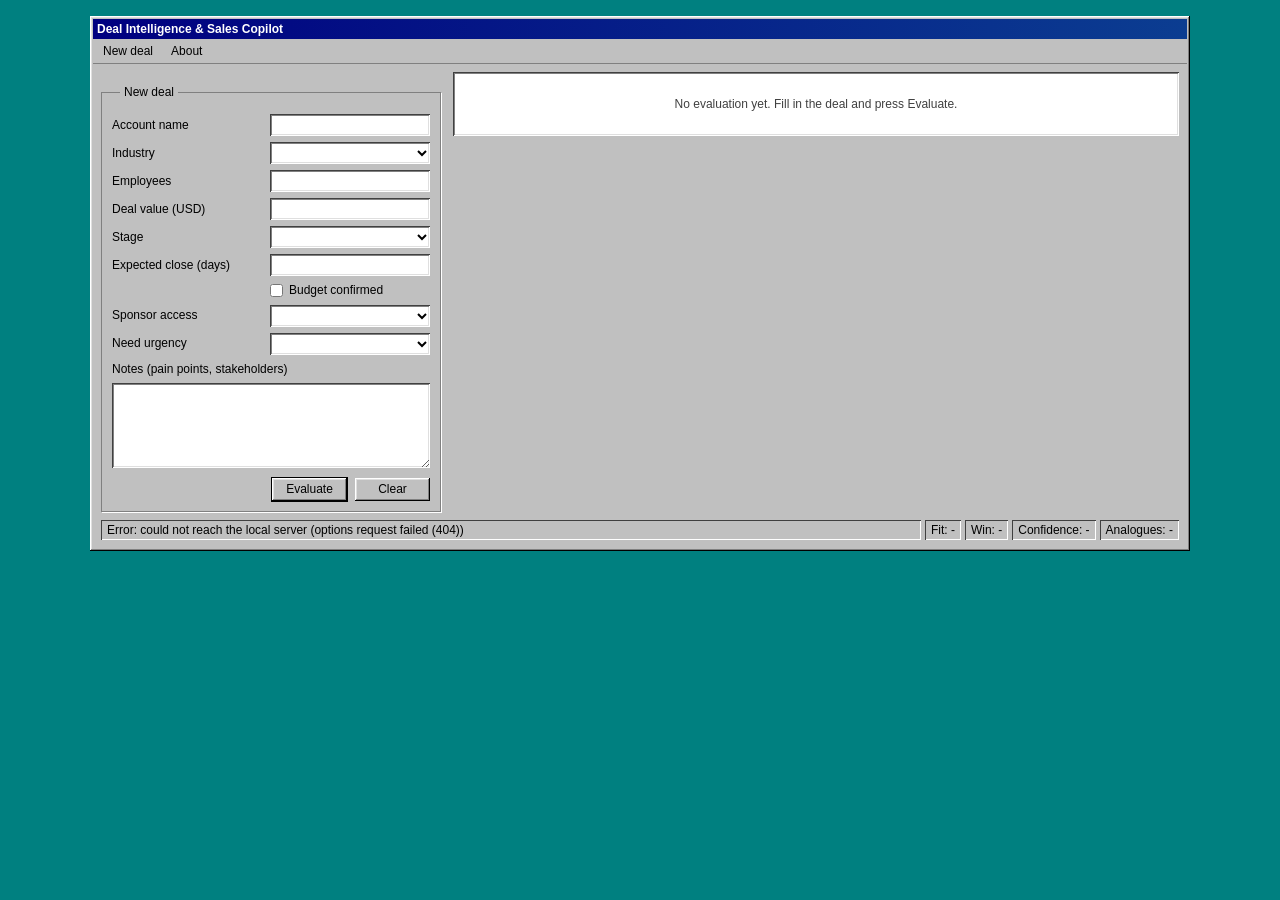
==== deal_copilot/web/index.html @ b4c695e6 "Add RAGS2Riches deal inference workflow and live UI" ====
<!DOCTYPE html>
<html lang="en">
<head>
  <meta charset="utf-8">
  <meta name="viewport" content="width=device-width, initial-scale=1">
  <title>Deal Intelligence &amp; Sales Copilot</title>
  <link rel="stylesheet" href="styles.css">
</head>
<body>
  <main class="desktop">
    <section class="window" aria-labelledby="window-title">
      <header class="title-bar">
        <span id="window-title" class="title-text">Deal Intelligence &amp; Sales Copilot</span>
      </header>

      <nav class="menu-bar" aria-label="Application">
        <button type="button" class="menu-item" id="menu-new">New deal</button>
        <button type="button" class="menu-item" id="menu-about">About</button>
      </nav>

      <div class="window-body">
        <div class="layout">
          <fieldset class="groupbox form-panel">
            <legend>New deal</legend>
            <form id="deal-form" novalidate>
              <div class="field-row">
                <label for="account_name">Account name</label>
                <input id="account_name" name="account_name" type="text" maxlength="120" required>
              </div>
              <div class="field-row">
                <label for="industry">Industry</label>
                <select id="industry" name="industry" required></select>
              </div>
              <div class="field-row">
                <label for="employees">Employees</label>
                <input id="employees" name="employees" type="number" min="1" step="1" required>
              </div>
              <div class="field-row">
                <label for="deal_value_usd">Deal value (USD)</label>
                <input id="deal_value_usd" name="deal_value_usd" type="number" min="1" step="1000" required>
              </div>
              <div class="field-row">
                <label for="stage">Stage</label>
                <select id="stage" name="stage" required></select>
              </div>
              <div class="field-row">
                <label for="expected_close_days">Expected close (days)</label>
                <input id="expected_close_days" name="expected_close_days" type="number" min="1" step="1" required>
              </div>
              <div class="field-row">
                <span aria-hidden="true"></span>
                <div class="checkbox">
                  <input id="budget_confirmed" name="budget_confirmed" type="checkbox">
                  <label for="budget_confirmed">Budget confirmed</label>
                </div>
              </div>
              <div class="field-row">
                <label for="sponsor">Sponsor access</label>
                <select id="sponsor" name="sponsor" required></select>
              </div>
              <div class="field-row">
                <label for="need">Need urgency</label>
                <select id="need" name="need" required></select>
              </div>
              <div class="field-row field-column">
                <label for="notes">Notes (pain points, stakeholders)</label>
                <textarea id="notes" name="notes" rows="5" maxlength="2000"></textarea>
              </div>
              <div class="button-row">
                <button type="submit" class="btn default" id="evaluate-btn">Evaluate</button>
                <button type="reset" class="btn" id="reset-btn">Clear</button>
              </div>
            </form>
          </fieldset>

          <section class="results" aria-label="Evaluation results">
            <div id="empty-state" class="sunken-panel empty-state">
              <p>No evaluation yet. Fill in the deal and press Evaluate.</p>
            </div>

            <div id="results" hidden>
              <div class="results-grid">
                <fieldset class="groupbox">
                  <legend>Qualification</legend>
                  <p class="recommendation"><span id="recommendation" class="badge"></span></p>
                  <div class="meter-row">
                    <label for="fit-bar">Fit score</label>
                    <progress id="fit-bar" max="100" value="0"></progress>
                    <span id="fit-value" class="mono"></span>
                  </div>
                  <table class="list-view">
                    <caption class="sr-only">Qualification factors</caption>
                    <thead>
                      <tr><th scope="col">Factor</th><th scope="col">Assessment</th><th scope="col">Points</th></tr>
                    </thead>
                    <tbody id="factor-rows"></tbody>
                  </table>
                </fieldset>

                <fieldset class="groupbox">
                  <legend>Estimates</legend>
                  <div class="meter-row">
                    <label for="win-bar">Win probability</label>
                    <progress id="win-bar" max="100" value="0"></progress>
                    <span id="win-value" class="mono"></span>
                  </div>
                  <div class="field-row">
                    <label for="expected-value">Expected value</label>
                    <input id="expected-value" class="readonly" type="text" readonly>
                  </div>
                  <div class="field-row">
                    <label for="timeframe">Timeframe</label>
                    <input id="timeframe" class="readonly" type="text" readonly>
                  </div>
                  <div class="field-row">
                    <label for="confidence">Confidence</label>
                    <input id="confidence" class="readonly" type="text" readonly>
                  </div>
                  <p class="hint">Expected value = deal value x win probability.</p>
                </fieldset>

                <fieldset class="groupbox">
                  <legend>Effort allocation</legend>
                  <div class="field-row">
                    <label for="tier">Tier</label>
                    <input id="tier" class="readonly" type="text" readonly>
                  </div>
                  <div class="field-row">
                    <label for="max-hours">Max hours</label>
                    <input id="max-hours" class="readonly" type="text" readonly>
                  </div>
                  <p class="hint">Checkboxes are a local to-do list. They are not saved.</p>
                  <ul id="resources" class="checklist"></ul>
                </fieldset>

                <fieldset class="groupbox">
                  <legend>Closing playbook</legend>
                  <div class="tabs" role="tablist" aria-label="Playbook sections">
                    <button type="button" class="tab" role="tab" id="tab-strategy" aria-controls="panel-strategy" aria-selected="true" tabindex="0">Strategy</button>
                    <button type="button" class="tab" role="tab" id="tab-risks" aria-controls="panel-risks" aria-selected="false" tabindex="-1">Risks</button>
                    <button type="button" class="tab" role="tab" id="tab-analogues" aria-controls="panel-analogues" aria-selected="false" tabindex="-1">Analogues</button>
                  </div>
                  <div class="tab-panel" role="tabpanel" id="panel-strategy" aria-labelledby="tab-strategy">
                    <p id="strategy"></p>
                  </div>
                  <div class="tab-panel" role="tabpanel" id="panel-risks" aria-labelledby="tab-risks" hidden>
                    <ul id="risks" class="plain-list"></ul>
                  </div>
                  <div class="tab-panel" role="tabpanel" id="panel-analogues" aria-labelledby="tab-analogues" hidden>
                    <div class="sunken-panel table-wrap">
                      <table class="list-view">
                        <caption class="sr-only">Closest historical deals</caption>
                        <thead>
                          <tr><th scope="col">Deal</th><th scope="col">Account</th><th scope="col">Outcome</th><th scope="col">Match</th></tr>
                        </thead>
                        <tbody id="analogue-rows"></tbody>
                      </table>
                    </div>
                  </div>
                </fieldset>
              </div>
            </div>
          </section>
        </div>

        <div class="status-bar">
          <p class="status-field status-message" id="status-message" role="status">Ready</p>
          <p class="status-field" id="status-fit">Fit: -</p>
          <p class="status-field" id="status-win">Win: -</p>
          <p class="status-field" id="status-confidence">Confidence: -</p>
          <p class="status-field" id="status-analogues">Analogues: -</p>
        </div>
      </div>
    </section>
  </main>

  <dialog id="about-dialog" aria-labelledby="about-title">
    <header class="title-bar">
      <span id="about-title" class="title-text">About</span>
    </header>
    <div class="window-body">
      <p><strong>Deal Intelligence &amp; Sales Copilot</strong></p>
      <p>Local prototype. Scores come from a rule engine run over sample historical deals, not live CRM data.</p>
      <form method="dialog" class="button-row">
        <button type="submit" class="btn default">OK</button>
      </form>
    </div>
  </dialog>

  <script src="app.js"></script>
</body>
</html>
---- deal_copilot/web/styles.css ----
/* Classic Desk theme. Tokens follow design/nostalgic-ui-research.md (section 4). */

:root {
  --desktop: #008080;
  --face: #c0c0c0;
  --field: #ffffff;
  --text: #000000;
  --text-muted: #404040;
  --edge-dark: #000000;
  --edge-mid: #808080;
  --edge-light: #ffffff;
  --edge-soft: #dfdfdf;
  --edge-field: #404040;
  --select: #000080;
  --title-start: #000080;
  --title-end: #0b3d91;
  --ok-fill: #005000;
  --warn-fill: #7a4b00;
  --bad-fill: #5a0000;
  --font-ui: "Microsoft Sans Serif", Tahoma, Verdana, Arial, sans-serif;
  --font-mono: "Courier New", Courier, monospace;
}

* {
  box-sizing: border-box;
}

html,
body {
  margin: 0;
  min-height: 100%;
}

body {
  background: var(--desktop);
  color: var(--text);
  font: 12px/1.35 var(--font-ui);
}

.desktop {
  padding: 16px;
  min-height: 100vh;
  display: flex;
  justify-content: center;
  align-items: flex-start;
}

/* Raised window frame with the classic double bevel. */
.window {
  width: min(1100px, 100%);
  background: var(--face);
  padding: 3px;
  box-shadow:
    inset -1px -1px var(--edge-dark),
    inset 1px 1px var(--edge-light),
    inset -2px -2px var(--edge-mid),
    inset 2px 2px var(--edge-soft);
}

.title-bar {
  display: flex;
  align-items: center;
  min-height: 20px;
  padding: 0 4px;
  color: #ffffff;
  font-weight: 700;
  background: linear-gradient(90deg, var(--title-start), var(--title-end));
}

.title-text {
  white-space: nowrap;
  overflow: hidden;
  text-overflow: ellipsis;
}

.menu-bar {
  display: flex;
  gap: 2px;
  padding: 2px;
  border-bottom: 1px solid var(--edge-mid);
}

.menu-item {
  padding: 2px 8px;
  border: 0;
  background: transparent;
  color: var(--text);
  font: inherit;
  cursor: pointer;
}

.menu-item:hover {
  background: var(--select);
  color: #ffffff;
}

.window-body {
  padding: 8px;
}

.layout {
  display: grid;
  grid-template-columns: minmax(280px, 340px) minmax(0, 1fr);
  gap: 12px;
  align-items: start;
}

/* Groupbox: sunken outer edge, raised inner edge. */
.groupbox {
  position: relative;
  min-width: 0;
  margin: 12px 0 0;
  padding: 14px 10px 10px;
  border: 1px solid var(--edge-mid);
  box-shadow: 1px 1px 0 var(--edge-light);
}

.groupbox > legend {
  padding: 0 4px;
  margin-left: 8px;
}

.sunken-panel,
.list-view,
.readonly,
.input,
select,
textarea,
input[type="text"],
input[type="number"] {
  background: var(--field);
  box-shadow:
    inset 1px 1px var(--edge-field),
    inset -1px -1px var(--edge-light),
    inset 2px 2px var(--edge-mid),
    inset -2px -2px var(--edge-soft);
}

input[type="text"],
input[type="number"],
select,
textarea {
  width: 100%;
  min-height: 22px;
  padding: 2px 4px;
  border: 0;
  border-radius: 0;
  font: inherit;
  color: var(--text);
}

textarea {
  resize: vertical;
}

input.readonly {
  background: var(--face);
  box-shadow:
    inset 1px 1px var(--edge-field),
    inset -1px -1px var(--edge-light);
}

input:focus-visible,
select:focus-visible,
textarea:focus-visible {
  outline: 2px solid var(--text);
  outline-offset: 1px;
}

.field-row {
  display: grid;
  grid-template-columns: minmax(120px, 150px) minmax(0, 1fr);
  align-items: center;
  gap: 4px 8px;
  margin-bottom: 6px;
}

.field-row.field-column {
  grid-template-columns: 1fr;
}

.field-row.field-column textarea {
  margin-top: 2px;
}

.checkbox {
  display: flex;
  align-items: center;
  gap: 6px;
}

.checkbox input {
  width: 13px;
  height: 13px;
  margin: 0;
}

.hint {
  margin: 6px 0 0;
  color: var(--text-muted);
}

.button-row {
  display: flex;
  justify-content: flex-end;
  gap: 8px;
  margin-top: 10px;
}

/* Buttons: 75px minimum width, 23px height, raised, pressed state is sunken. */
.btn {
  min-width: 75px;
  min-height: 23px;
  padding: 0 12px;
  border: 0;
  border-radius: 0;
  background: var(--face);
  color: var(--text);
  font: inherit;
  cursor: pointer;
  box-shadow:
    inset -1px -1px var(--edge-dark),
    inset 1px 1px var(--edge-light),
    inset -2px -2px var(--edge-mid),
    inset 2px 2px var(--edge-soft);
}

.btn.default {
  outline: 1px solid var(--edge-dark);
}

.btn:active:not(:disabled) {
  box-shadow:
    inset 1px 1px var(--edge-dark),
    inset -1px -1px var(--edge-light),
    inset 2px 2px var(--edge-mid),
    inset -2px -2px var(--edge-soft);
}

.btn:disabled {
  color: var(--text-muted);
  cursor: default;
}

.btn:focus-visible {
  outline: 1px dotted var(--text);
  outline-offset: -4px;
}

.menu-item:focus-visible,
.tab:focus-visible {
  outline: 2px solid var(--text);
  outline-offset: 1px;
}

.empty-state {
  padding: 24px;
  text-align: center;
  color: var(--text-muted);
}

.empty-state p {
  margin: 0;
}

.results-grid {
  display: grid;
  grid-template-columns: repeat(2, minmax(0, 1fr));
  gap: 12px;
}

.results-grid > .groupbox:last-child {
  grid-column: 1 / -1;
}

.recommendation {
  margin: 0 0 8px;
}

.badge {
  display: inline-block;
  padding: 2px 8px;
  color: #ffffff;
  font-weight: 700;
}

.badge-ok {
  background: var(--ok-fill);
}

.badge-warn {
  background: var(--warn-fill);
}

.badge-bad {
  background: var(--bad-fill);
}

.meter-row {
  display: grid;
  grid-template-columns: minmax(110px, 130px) minmax(0, 1fr) 90px;
  align-items: center;
  gap: 8px;
  margin-bottom: 8px;
}

/* Segmented progress bar, with the number always shown beside it. */
progress {
  width: 100%;
  height: 16px;
  appearance: none;
  -webkit-appearance: none;
  border: 0;
  background: var(--field);
  box-shadow:
    inset 1px 1px var(--edge-field),
    inset -1px -1px var(--edge-light),
    inset 2px 2px var(--edge-mid),
    inset -2px -2px var(--edge-soft);
}

progress::-webkit-progress-bar {
  background: var(--field);
}

progress::-webkit-progress-value {
  background: repeating-linear-gradient(90deg, var(--select) 0 8px, transparent 8px 10px);
}

progress::-moz-progress-bar {
  background: repeating-linear-gradient(90deg, var(--select) 0 8px, transparent 8px 10px);
}

.mono {
  font-family: var(--font-mono);
}

.list-view {
  width: 100%;
  border-collapse: collapse;
}

.list-view th {
  padding: 2px 6px;
  text-align: left;
  background: var(--face);
  box-shadow:
    inset -1px -1px var(--edge-dark),
    inset 1px 1px var(--edge-light);
}

.list-view td {
  padding: 3px 6px;
  border-top: 1px solid var(--edge-soft);
  vertical-align: top;
}

.list-view tbody tr:nth-child(odd) {
  background: #f4f4f4;
}


.table-wrap {
  max-height: 260px;
  overflow: auto;
}

.checklist,
.plain-list {
  margin: 8px 0 0;
  padding-left: 18px;
}

.checklist li {
  list-style: none;
  margin-left: -18px;
  margin-bottom: 4px;
}

.checklist label {
  display: inline-flex;
  gap: 6px;
  align-items: flex-start;
}

.plain-list li {
  margin-bottom: 6px;
}

.tabs {
  display: flex;
  gap: 2px;
  position: relative;
  z-index: 1;
  margin-top: -2px;
}

.tab {
  padding: 3px 12px 2px;
  border: 0;
  border-radius: 0;
  background: var(--face);
  color: var(--text);
  font: inherit;
  cursor: pointer;
  box-shadow:
    inset 1px 1px var(--edge-light),
    inset -1px 0 var(--edge-dark);
}

.tab[aria-selected="true"] {
  font-weight: 700;
  margin-top: -2px;
  padding-bottom: 3px;
}

.tab-panel {
  padding: 10px;
  background: var(--face);
  box-shadow:
    inset 1px 1px var(--edge-light),
    inset -1px -1px var(--edge-dark);
}

.tab-panel p {
  margin: 0;
}

.status-bar {
  display: flex;
  gap: 4px;
  margin-top: 8px;
}

/* Status fields: sunken outer edge only. */
.status-field {
  margin: 0;
  padding: 2px 6px;
  white-space: nowrap;
  box-shadow:
    inset 1px 1px var(--edge-field),
    inset -1px -1px var(--edge-light);
}

.status-message {
  flex: 1;
  white-space: normal;
  overflow: hidden;
  text-overflow: ellipsis;
}

.sr-only {
  position: absolute;
  width: 1px;
  height: 1px;
  overflow: hidden;
  clip: rect(0 0 0 0);
  white-space: nowrap;
}

dialog {
  width: min(360px, 90vw);
  padding: 0;
  border: 0;
  background: var(--face);
  color: var(--text);
  box-shadow:
    inset -1px -1px var(--edge-dark),
    inset 1px 1px var(--edge-light),
    inset -2px -2px var(--edge-mid),
    inset 2px 2px var(--edge-soft);
}

dialog::backdrop {
  background: rgba(0, 0, 0, 0.25);
}

dialog > .title-bar {
  margin: 3px 3px 0;
}

dialog .window-body {
  padding: 12px;
}

@media (max-width: 860px) {
  .layout,
  .results-grid {
    grid-template-columns: 1fr;
  }

  .results-grid > .groupbox:last-child {
    grid-column: auto;
  }
}
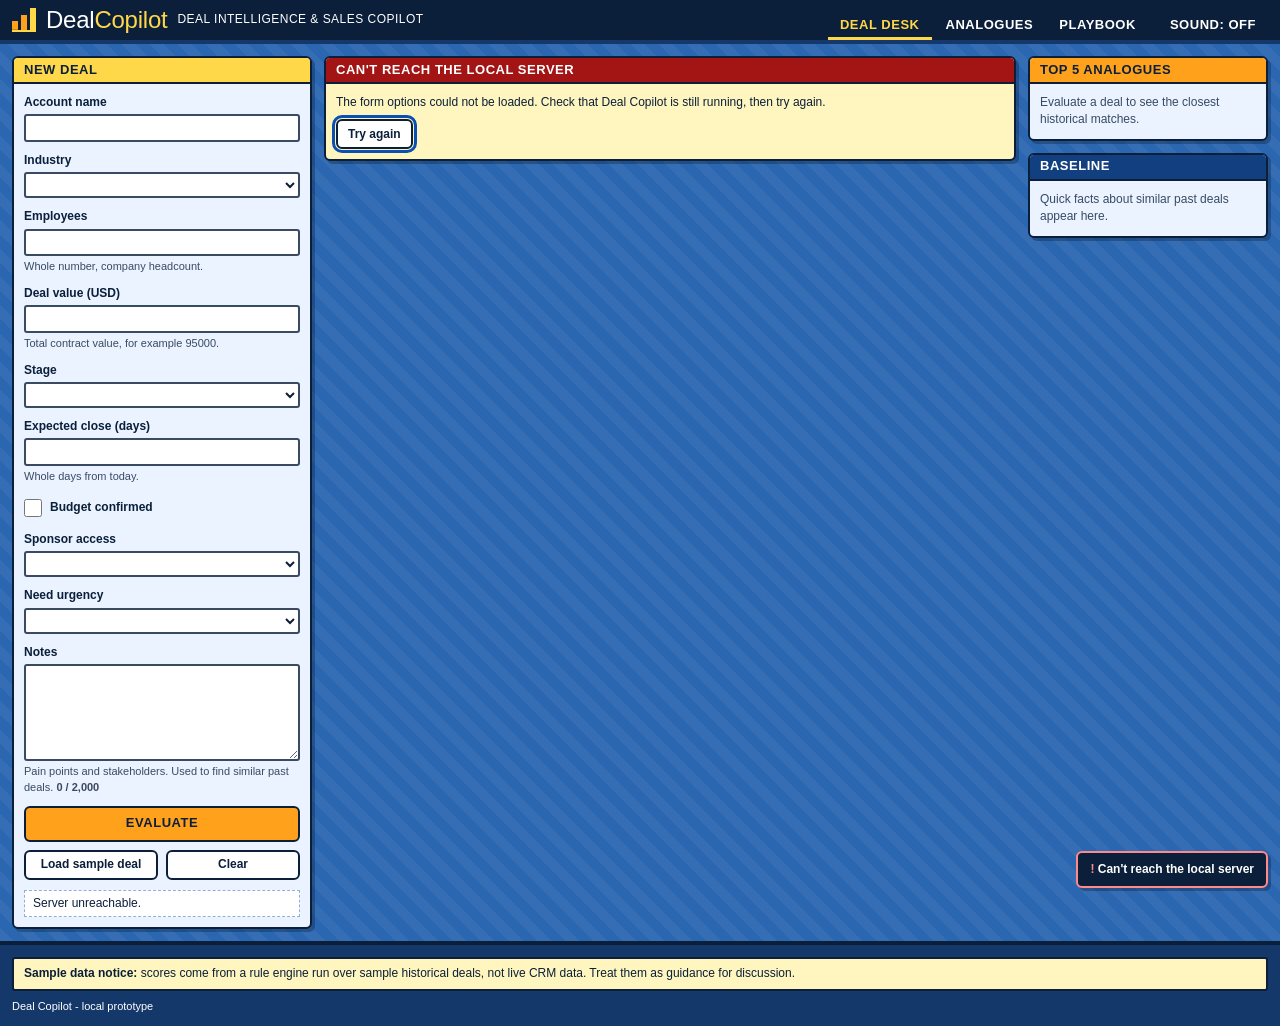
==== commit 321b678b: "Add portfolio view, backtest, upload feedback and more tests Also update LLM provider handling, inge" ====
--- a/deal_copilot/web/index.html
+++ b/deal_copilot/web/index.html
@@ -3,189 +3,308 @@
 <head>
   <meta charset="utf-8">
   <meta name="viewport" content="width=device-width, initial-scale=1">
-  <title>Deal Intelligence &amp; Sales Copilot</title>
+  <title>Deal Copilot - Deal Intelligence &amp; Sales Copilot</title>
+  <link rel="icon" href="data:image/svg+xml,%3Csvg xmlns='http://www.w3.org/2000/svg' viewBox='0 0 32 32'%3E%3Crect width='32' height='32' rx='5' fill='%230b1f3a'/%3E%3Crect x='5' y='17' width='6' height='10' fill='%23ffa11a'/%3E%3Crect x='13' y='11' width='6' height='16' fill='%23ffa11a'/%3E%3Crect x='21' y='5' width='6' height='22' fill='%23ffd84a'/%3E%3C/svg%3E">
   <link rel="stylesheet" href="styles.css">
 </head>
 <body>
-  <main class="desktop">
-    <section class="window" aria-labelledby="window-title">
-      <header class="title-bar">
-        <span id="window-title" class="title-text">Deal Intelligence &amp; Sales Copilot</span>
-      </header>
-
-      <nav class="menu-bar" aria-label="Application">
-        <button type="button" class="menu-item" id="menu-new">New deal</button>
-        <button type="button" class="menu-item" id="menu-about">About</button>
+  <a class="skip-link" href="#main">Skip to main content</a>
+
+  <header class="nav-strip">
+    <div class="nav-inner">
+      <h1 class="wordmark">
+        <span class="wordmark-mark" aria-hidden="true"></span>
+        <span class="wordmark-text">Deal<span class="wordmark-accent">Copilot</span></span>
+        <span class="wordmark-tag">Deal Intelligence &amp; Sales Copilot</span>
+      </h1>
+      <nav class="nav-links" aria-label="Sections">
+        <a class="nav-link" href="#main" aria-current="page">Deal Desk</a>
+        <a class="nav-link" href="#top5-box" data-nav="analogues">Analogues</a>
+        <a class="nav-link" href="#playbook-box" data-nav="playbook">Playbook</a>
+        <button type="button" class="nav-link nav-toggle" id="sound-toggle">Sound: off</button>
       </nav>
-
-      <div class="window-body">
-        <div class="layout">
-          <fieldset class="groupbox form-panel">
-            <legend>New deal</legend>
-            <form id="deal-form" novalidate>
-              <div class="field-row">
-                <label for="account_name">Account name</label>
-                <input id="account_name" name="account_name" type="text" maxlength="120" required>
-              </div>
-              <div class="field-row">
-                <label for="industry">Industry</label>
-                <select id="industry" name="industry" required></select>
-              </div>
-              <div class="field-row">
-                <label for="employees">Employees</label>
-                <input id="employees" name="employees" type="number" min="1" step="1" required>
-              </div>
-              <div class="field-row">
-                <label for="deal_value_usd">Deal value (USD)</label>
-                <input id="deal_value_usd" name="deal_value_usd" type="number" min="1" step="1000" required>
-              </div>
-              <div class="field-row">
-                <label for="stage">Stage</label>
-                <select id="stage" name="stage" required></select>
-              </div>
-              <div class="field-row">
-                <label for="expected_close_days">Expected close (days)</label>
-                <input id="expected_close_days" name="expected_close_days" type="number" min="1" step="1" required>
-              </div>
-              <div class="field-row">
-                <span aria-hidden="true"></span>
-                <div class="checkbox">
-                  <input id="budget_confirmed" name="budget_confirmed" type="checkbox">
-                  <label for="budget_confirmed">Budget confirmed</label>
+    </div>
+  </header>
+
+  <main id="main" class="portal" tabindex="-1">
+
+    <!-- LEFT RAIL: form -->
+    <section class="rail-left box box-form" aria-labelledby="form-title">
+      <div class="box-head head-yellow"><h2 id="form-title">New deal</h2></div>
+      <form id="deal-form" class="box-body form-body" novalidate autocomplete="off">
+        <div class="field">
+          <label for="account_name">Account name</label>
+          <input id="account_name" name="account_name" type="text" maxlength="120" required
+                 aria-required="true" aria-describedby="account_name-error">
+          <p class="field-error" id="account_name-error"></p>
+        </div>
+
+        <div class="field">
+          <label for="industry">Industry</label>
+          <select id="industry" name="industry" required></select>
+        </div>
+
+        <div class="field">
+          <label for="employees">Employees</label>
+          <input id="employees" name="employees" type="number" inputmode="numeric" min="1" step="1" required
+                 aria-required="true" aria-describedby="employees-hint employees-error">
+          <p class="hint" id="employees-hint">Whole number, company headcount.</p>
+          <p class="field-error" id="employees-error"></p>
+        </div>
+
+        <div class="field">
+          <label for="deal_value_usd">Deal value (USD)</label>
+          <input id="deal_value_usd" name="deal_value_usd" type="number" inputmode="numeric" min="0" step="1000" required
+                 aria-required="true" aria-describedby="deal_value_usd-hint deal_value_usd-error">
+          <p class="hint" id="deal_value_usd-hint">Total contract value, for example 95000.</p>
+          <p class="field-error" id="deal_value_usd-error"></p>
+        </div>
+
+        <div class="field">
+          <label for="stage">Stage</label>
+          <select id="stage" name="stage" required></select>
+        </div>
+
+        <div class="field">
+          <label for="expected_close_days">Expected close (days)</label>
+          <input id="expected_close_days" name="expected_close_days" type="number" inputmode="numeric" min="1" step="1" required
+                 aria-required="true" aria-describedby="expected_close_days-hint expected_close_days-error">
+          <p class="hint" id="expected_close_days-hint">Whole days from today.</p>
+          <p class="field-error" id="expected_close_days-error"></p>
+        </div>
+
+        <div class="field field-check">
+          <input id="budget_confirmed" name="budget_confirmed" type="checkbox">
+          <label for="budget_confirmed">Budget confirmed</label>
+        </div>
+
+        <div class="field">
+          <label for="sponsor">Sponsor access</label>
+          <select id="sponsor" name="sponsor" required></select>
+        </div>
+
+        <div class="field">
+          <label for="need">Need urgency</label>
+          <select id="need" name="need" required></select>
+        </div>
+
+        <div class="field">
+          <label for="notes">Notes</label>
+          <textarea id="notes" name="notes" rows="5" maxlength="2000" aria-describedby="notes-hint"></textarea>
+          <p class="hint" id="notes-hint">Pain points and stakeholders. Used to find similar past deals. <span class="counter" id="notes-count" aria-hidden="true">0 / 2,000</span></p>
+        </div>
+
+        <div class="form-actions">
+          <button type="submit" class="btn btn-primary" id="evaluate-btn">
+            <span class="btn-spinner" aria-hidden="true"></span>
+            <span id="evaluate-label">Evaluate</span>
+          </button>
+          <div class="form-actions-row">
+            <button type="button" class="btn" id="sample-btn">Load sample deal</button>
+            <button type="button" class="btn" id="clear-btn">Clear</button>
+          </div>
+        </div>
+
+        <p class="status" id="status" role="status">Ready.</p>
+      </form>
+    </section>
+
+    <!-- CENTRE: hero + 2x2 grid -->
+    <div class="centre">
+      <div id="error-region" role="alert"></div>
+
+      <section id="loading" class="box" aria-labelledby="loading-title" hidden>
+        <div class="box-head head-orange"><h2 id="loading-title">Analysing deal</h2></div>
+        <div class="box-body">
+          <ol class="steps" id="steps">
+            <li>Step 1: Baseline from past deals</li>
+            <li>Step 2: Finding the closest analogues</li>
+            <li>Step 3: Building the scorecard</li>
+          </ol>
+          <div class="indeterminate" aria-hidden="true"><span></span></div>
+        </div>
+      </section>
+
+      <section id="empty-state" class="box" aria-labelledby="empty-title">
+        <div class="box-head head-blue"><h2 id="empty-title">Deal scorecard</h2></div>
+        <div class="box-body empty-body">
+          <p class="empty-lead"><span class="nudge" aria-hidden="true">&#9664;</span> No evaluation yet.</p>
+          <p>Fill in the deal on the left and press <strong>Evaluate</strong>, or use <strong>Load sample deal</strong> to try it out.</p>
+          <h3 class="empty-sub">How it works</h3>
+          <ol class="how-list">
+            <li><strong>Baseline.</strong> We look up win rate, deal size and sales cycle for similar past deals.</li>
+            <li><strong>Analogues.</strong> We find the five past deals closest to yours, won and lost.</li>
+            <li><strong>Scorecard.</strong> We combine both into a fit score, win probability, effort tier and playbook.</li>
+          </ol>
+        </div>
+      </section>
+
+      <div id="results" hidden>
+        <section id="hero" class="box hero" aria-labelledby="hero-title">
+          <div class="box-head head-blue"><h2 id="hero-title">Deal scorecard</h2></div>
+          <div class="box-body hero-body">
+            <div class="hero-top">
+              <div class="hero-id">
+                <p class="hero-account" id="hero-account"></p>
+                <p class="hero-meta">
+                  <span class="mono" id="hero-deal-id"></span>
+                  <span class="chip" id="hero-industry"></span>
+                  <span class="chip" id="hero-stage"></span>
+                </p>
+              </div>
+              <button type="button" class="btn btn-small" id="copy-btn">Copy summary</button>
+            </div>
+
+            <p class="hero-rec">
+              <span class="label">Recommendation</span>
+              <span id="hero-rec" class="badge badge-lg"></span>
+            </p>
+
+            <div class="hero-stats">
+              <div class="stat">
+                <p class="label">Fit score</p>
+                <p class="numeral"><span id="hero-fit"></span><span class="numeral-unit"> / 100</span></p>
+                <div class="seg-bar" aria-hidden="true"><div class="seg-fill" id="hero-fit-bar"></div></div>
+              </div>
+              <div class="stat">
+                <p class="label">Win probability</p>
+                <p class="numeral"><span id="hero-win"></span></p>
+                <div class="seg-bar" aria-hidden="true"><div class="seg-fill" id="hero-win-bar"></div></div>
+              </div>
+            </div>
+
+            <dl class="spec hero-facts">
+              <div class="spec-row"><dt>Expected value</dt><dd id="hero-ev"></dd></div>
+              <div class="spec-row"><dt>Timeframe</dt><dd id="hero-time"></dd></div>
+            </dl>
+          </div>
+        </section>
+
+        <div class="grid">
+          <section class="box" aria-labelledby="qual-title">
+            <div class="box-head head-blue"><h2 id="qual-title">Qualification</h2></div>
+            <div class="box-body">
+              <div class="table-scroll" role="region" aria-label="Qualification factors table" tabindex="0">
+                <table class="data">
+                  <caption class="sr-only">Qualification factors and points</caption>
+                  <thead>
+                    <tr><th scope="col">Factor</th><th scope="col">Assessment</th><th scope="col" class="num">Points</th></tr>
+                  </thead>
+                  <tbody id="factor-rows"></tbody>
+                  <tfoot>
+                    <tr><th scope="row" colspan="2">Fit score</th><td class="num" id="fit-total"></td></tr>
+                  </tfoot>
+                </table>
+              </div>
+              <p class="divider-top"><span class="label">Recommendation</span> <span id="qual-rec" class="badge"></span></p>
+              <p class="label divider-top">Where to improve</p>
+              <p id="qual-gap"></p>
+            </div>
+          </section>
+
+          <section class="box" aria-labelledby="est-title">
+            <div class="box-head head-blue"><h2 id="est-title">Estimates</h2></div>
+            <div class="box-body">
+              <dl class="spec">
+                <div class="spec-row"><dt>Win probability</dt><dd id="est-win"></dd></div>
+                <div class="spec-row"><dt>Expected value</dt><dd id="est-ev"></dd></div>
+                <div class="spec-row"><dt>Timeframe</dt><dd id="est-time"></dd></div>
+                <div class="spec-row"><dt>Confidence</dt><dd id="est-conf"></dd></div>
+              </dl>
+              <p class="label divider-top">How this was calculated</p>
+              <dl class="spec">
+                <div class="spec-row"><dt>Historical win rate</dt><dd id="est-hist"></dd></div>
+                <div class="spec-row"><dt>Fit score</dt><dd id="est-fit"></dd></div>
+                <div class="spec-row"><dt>Similar deals used</dt><dd id="est-sample"></dd></div>
+              </dl>
+              <p class="hint" id="est-note"></p>
+            </div>
+          </section>
+
+          <section class="box" aria-labelledby="eff-title">
+            <div class="box-head head-blue"><h2 id="eff-title">Effort allocation</h2></div>
+            <div class="box-body">
+              <dl class="spec">
+                <div class="spec-row"><dt>Tier</dt><dd id="eff-tier"></dd></div>
+                <div class="spec-row"><dt>Max hours</dt><dd id="eff-hours"></dd></div>
+              </dl>
+              <p class="label divider-top" id="resources-label">Resources</p>
+              <ul id="resources" class="checklist" aria-labelledby="resources-label"></ul>
+              <p class="progress-note" id="eff-progress" role="status"></p>
+              <p class="hint">Checkboxes are a local to-do list. They are not saved.</p>
+            </div>
+          </section>
+
+          <section id="playbook-box" class="box" aria-labelledby="play-title">
+            <div class="box-head head-blue"><h2 id="play-title">Closing playbook</h2></div>
+            <div class="box-body">
+              <div class="tabs" role="tablist" aria-label="Playbook sections">
+                <button type="button" class="tab" role="tab" id="tab-strategy" aria-controls="panel-strategy" aria-selected="true" tabindex="0">Strategy</button>
+                <button type="button" class="tab" role="tab" id="tab-risks" aria-controls="panel-risks" aria-selected="false" tabindex="-1">Risks</button>
+                <button type="button" class="tab" role="tab" id="tab-analogues" aria-controls="panel-analogues" aria-selected="false" tabindex="-1">Analogues</button>
+              </div>
+
+              <div class="tab-panel" role="tabpanel" id="panel-strategy" aria-labelledby="tab-strategy" tabindex="0">
+                <p id="strategy"></p>
+                <p class="hint divider-top">Based on:</p>
+                <ul id="referenced" class="chip-list" aria-label="Referenced historical deals"></ul>
+              </div>
+
+              <div class="tab-panel" role="tabpanel" id="panel-risks" aria-labelledby="tab-risks" tabindex="0" hidden>
+                <ul id="risks" class="risk-list"></ul>
+              </div>
+
+              <div class="tab-panel" role="tabpanel" id="panel-analogues" aria-labelledby="tab-analogues" hidden>
+                <div class="table-scroll" role="region" aria-label="Closest historical deals table" tabindex="0">
+                  <table class="data">
+                    <caption class="sr-only">Closest historical deals. Select a deal name to see its details below the table.</caption>
+                    <thead>
+                      <tr><th scope="col">Deal</th><th scope="col">Outcome</th><th scope="col" class="num">Match</th></tr>
+                    </thead>
+                    <tbody id="analogue-rows"></tbody>
+                  </table>
                 </div>
-              </div>
-              <div class="field-row">
-                <label for="sponsor">Sponsor access</label>
-                <select id="sponsor" name="sponsor" required></select>
-              </div>
-              <div class="field-row">
-                <label for="need">Need urgency</label>
-                <select id="need" name="need" required></select>
-              </div>
-              <div class="field-row field-column">
-                <label for="notes">Notes (pain points, stakeholders)</label>
-                <textarea id="notes" name="notes" rows="5" maxlength="2000"></textarea>
-              </div>
-              <div class="button-row">
-                <button type="submit" class="btn default" id="evaluate-btn">Evaluate</button>
-                <button type="reset" class="btn" id="reset-btn">Clear</button>
-              </div>
-            </form>
-          </fieldset>
-
-          <section class="results" aria-label="Evaluation results">
-            <div id="empty-state" class="sunken-panel empty-state">
-              <p>No evaluation yet. Fill in the deal and press Evaluate.</p>
-            </div>
-
-            <div id="results" hidden>
-              <div class="results-grid">
-                <fieldset class="groupbox">
-                  <legend>Qualification</legend>
-                  <p class="recommendation"><span id="recommendation" class="badge"></span></p>
-                  <div class="meter-row">
-                    <label for="fit-bar">Fit score</label>
-                    <progress id="fit-bar" max="100" value="0"></progress>
-                    <span id="fit-value" class="mono"></span>
-                  </div>
-                  <table class="list-view">
-                    <caption class="sr-only">Qualification factors</caption>
-                    <thead>
-                      <tr><th scope="col">Factor</th><th scope="col">Assessment</th><th scope="col">Points</th></tr>
-                    </thead>
-                    <tbody id="factor-rows"></tbody>
-                  </table>
-                </fieldset>
-
-                <fieldset class="groupbox">
-                  <legend>Estimates</legend>
-                  <div class="meter-row">
-                    <label for="win-bar">Win probability</label>
-                    <progress id="win-bar" max="100" value="0"></progress>
-                    <span id="win-value" class="mono"></span>
-                  </div>
-                  <div class="field-row">
-                    <label for="expected-value">Expected value</label>
-                    <input id="expected-value" class="readonly" type="text" readonly>
-                  </div>
-                  <div class="field-row">
-                    <label for="timeframe">Timeframe</label>
-                    <input id="timeframe" class="readonly" type="text" readonly>
-                  </div>
-                  <div class="field-row">
-                    <label for="confidence">Confidence</label>
-                    <input id="confidence" class="readonly" type="text" readonly>
-                  </div>
-                  <p class="hint">Expected value = deal value x win probability.</p>
-                </fieldset>
-
-                <fieldset class="groupbox">
-                  <legend>Effort allocation</legend>
-                  <div class="field-row">
-                    <label for="tier">Tier</label>
-                    <input id="tier" class="readonly" type="text" readonly>
-                  </div>
-                  <div class="field-row">
-                    <label for="max-hours">Max hours</label>
-                    <input id="max-hours" class="readonly" type="text" readonly>
-                  </div>
-                  <p class="hint">Checkboxes are a local to-do list. They are not saved.</p>
-                  <ul id="resources" class="checklist"></ul>
-                </fieldset>
-
-                <fieldset class="groupbox">
-                  <legend>Closing playbook</legend>
-                  <div class="tabs" role="tablist" aria-label="Playbook sections">
-                    <button type="button" class="tab" role="tab" id="tab-strategy" aria-controls="panel-strategy" aria-selected="true" tabindex="0">Strategy</button>
-                    <button type="button" class="tab" role="tab" id="tab-risks" aria-controls="panel-risks" aria-selected="false" tabindex="-1">Risks</button>
-                    <button type="button" class="tab" role="tab" id="tab-analogues" aria-controls="panel-analogues" aria-selected="false" tabindex="-1">Analogues</button>
-                  </div>
-                  <div class="tab-panel" role="tabpanel" id="panel-strategy" aria-labelledby="tab-strategy">
-                    <p id="strategy"></p>
-                  </div>
-                  <div class="tab-panel" role="tabpanel" id="panel-risks" aria-labelledby="tab-risks" hidden>
-                    <ul id="risks" class="plain-list"></ul>
-                  </div>
-                  <div class="tab-panel" role="tabpanel" id="panel-analogues" aria-labelledby="tab-analogues" hidden>
-                    <div class="sunken-panel table-wrap">
-                      <table class="list-view">
-                        <caption class="sr-only">Closest historical deals</caption>
-                        <thead>
-                          <tr><th scope="col">Deal</th><th scope="col">Account</th><th scope="col">Outcome</th><th scope="col">Match</th></tr>
-                        </thead>
-                        <tbody id="analogue-rows"></tbody>
-                      </table>
-                    </div>
-                  </div>
-                </fieldset>
+                <div id="analogue-detail" class="detail" tabindex="-1" aria-label="Selected analogue details"></div>
               </div>
             </div>
           </section>
         </div>
-
-        <div class="status-bar">
-          <p class="status-field status-message" id="status-message" role="status">Ready</p>
-          <p class="status-field" id="status-fit">Fit: -</p>
-          <p class="status-field" id="status-win">Win: -</p>
-          <p class="status-field" id="status-confidence">Confidence: -</p>
-          <p class="status-field" id="status-analogues">Analogues: -</p>
-        </div>
       </div>
-    </section>
+    </div>
+
+    <!-- RIGHT RAIL: top 5 + baseline -->
+    <aside class="rail-right" aria-label="Historical context">
+      <section id="top5-box" class="box" aria-labelledby="top5-title">
+        <div class="box-head head-orange"><h2 id="top5-title">Top 5 analogues</h2></div>
+        <div class="box-body">
+          <p id="top5-empty" class="empty-note">Evaluate a deal to see the closest historical matches.</p>
+          <ol id="top5-list" class="rank-list" hidden></ol>
+          <p id="top5-hint" class="hint" hidden>Select a deal to open its details in the playbook.</p>
+        </div>
+      </section>
+
+      <section class="box" aria-labelledby="base-title">
+        <div class="box-head head-blue"><h2 id="base-title">Baseline</h2></div>
+        <div class="box-body">
+          <p id="base-empty" class="empty-note">Quick facts about similar past deals appear here.</p>
+          <dl id="base-list" class="spec" hidden>
+            <div class="spec-row"><dt>Basis</dt><dd id="base-basis"></dd></div>
+            <div class="spec-row"><dt>Sample size</dt><dd id="base-sample"></dd></div>
+            <div class="spec-row"><dt>Historical win rate</dt><dd id="base-win"></dd></div>
+            <div class="spec-row"><dt>Median deal value</dt><dd id="base-value"></dd></div>
+            <div class="spec-row"><dt>Median cycle</dt><dd id="base-cycle"></dd></div>
+          </dl>
+        </div>
+      </section>
+    </aside>
   </main>
 
-  <dialog id="about-dialog" aria-labelledby="about-title">
-    <header class="title-bar">
-      <span id="about-title" class="title-text">About</span>
-    </header>
-    <div class="window-body">
-      <p><strong>Deal Intelligence &amp; Sales Copilot</strong></p>
-      <p>Local prototype. Scores come from a rule engine run over sample historical deals, not live CRM data.</p>
-      <form method="dialog" class="button-row">
-        <button type="submit" class="btn default">OK</button>
-      </form>
-    </div>
-  </dialog>
+  <footer class="site-footer">
+    <p class="notice"><strong>Sample data notice:</strong> scores come from a rule engine run over sample historical deals, not live CRM data. Treat them as guidance for discussion.</p>
+    <p class="footer-meta">Deal Copilot - local prototype</p>
+  </footer>
+
+  <div class="toasts" id="toasts" aria-hidden="true"></div>
 
   <script src="app.js"></script>
 </body>
--- a/deal_copilot/web/styles.css
+++ b/deal_copilot/web/styles.css
@@ -1,495 +1,1533 @@
-/* Classic Desk theme. Tokens follow design/nostalgic-ui-research.md (section 4). */
+/* Portal 2000 theme. System fonts and CSS-only decoration; works offline.
+   Tokens and contrast ratios follow design/portal-era-addendum.md. */
 
 :root {
-  --desktop: #008080;
-  --face: #c0c0c0;
-  --field: #ffffff;
-  --text: #000000;
-  --text-muted: #404040;
-  --edge-dark: #000000;
-  --edge-mid: #808080;
-  --edge-light: #ffffff;
-  --edge-soft: #dfdfdf;
-  --edge-field: #404040;
-  --select: #000080;
-  --title-start: #000080;
-  --title-end: #0b3d91;
-  --ok-fill: #005000;
-  --warn-fill: #7a4b00;
-  --bad-fill: #5a0000;
-  --font-ui: "Microsoft Sans Serif", Tahoma, Verdana, Arial, sans-serif;
-  --font-mono: "Courier New", Courier, monospace;
-}
-
-* {
+  --page: #2b66b1;
+  --page-dark: #15386b;
+  --nav: #0b1f3a;
+  --panel: #eaf3ff;
+  --box: #ffffff;
+  --ink: #0b1f3a;
+  --ink-muted: #3a4a63;
+  --header-blue: #123f7f;
+  --header-orange: #ffa11a;
+  --header-yellow: #ffd84a;
+  --link: #0a4fb3;
+  --ok: #1c6b1c;
+  --bad: #a31414;
+  --note: #fff6bf;
+  --rule: #8fb1d9;
+
+  --font-body: Verdana, Tahoma, Geneva, sans-serif;
+  --font-head: "Trebuchet MS", Verdana, sans-serif;
+  --font-display: "Arial Black", Impact, "Trebuchet MS", sans-serif;
+  --font-mono: "Courier New", monospace;
+
+  --gutter: 12px;
+  --shadow: 3px 3px 0 rgba(11, 31, 58, 0.35);
+}
+
+*,
+*::before,
+*::after {
   box-sizing: border-box;
 }
 
-html,
+html {
+  font-size: 100%;
+}
+
 body {
   margin: 0;
-  min-height: 100%;
-}
-
-body {
-  background: var(--desktop);
-  color: var(--text);
-  font: 12px/1.35 var(--font-ui);
-}
-
-.desktop {
-  padding: 16px;
   min-height: 100vh;
   display: flex;
-  justify-content: center;
-  align-items: flex-start;
-}
-
-/* Raised window frame with the classic double bevel. */
-.window {
-  width: min(1100px, 100%);
-  background: var(--face);
-  padding: 3px;
-  box-shadow:
-    inset -1px -1px var(--edge-dark),
-    inset 1px 1px var(--edge-light),
-    inset -2px -2px var(--edge-mid),
-    inset 2px 2px var(--edge-soft);
-}
-
-.title-bar {
-  display: flex;
-  align-items: center;
-  min-height: 20px;
-  padding: 0 4px;
-  color: #ffffff;
-  font-weight: 700;
-  background: linear-gradient(90deg, var(--title-start), var(--title-end));
-}
-
-.title-text {
-  white-space: nowrap;
-  overflow: hidden;
-  text-overflow: ellipsis;
-}
-
-.menu-bar {
-  display: flex;
-  gap: 2px;
-  padding: 2px;
-  border-bottom: 1px solid var(--edge-mid);
-}
-
-.menu-item {
-  padding: 2px 8px;
-  border: 0;
-  background: transparent;
-  color: var(--text);
+  flex-direction: column;
+  background-color: var(--page);
+  background-image: repeating-linear-gradient(
+    45deg,
+    rgba(255, 255, 255, 0.05) 0 10px,
+    rgba(255, 255, 255, 0) 10px 20px
+  );
+  color: var(--ink);
+  font-family: var(--font-body);
+  font-size: 0.75rem;
+  line-height: 1.45;
+}
+
+[hidden] {
+  display: none !important;
+}
+
+h1, h2, h3, p, ul, ol, dl, dd, figure {
+  margin: 0;
+}
+
+ul, ol {
+  padding: 0;
+}
+
+button, input, select, textarea {
   font: inherit;
-  cursor: pointer;
-}
-
-.menu-item:hover {
-  background: var(--select);
-  color: #ffffff;
-}
-
-.window-body {
-  padding: 8px;
-}
-
-.layout {
-  display: grid;
-  grid-template-columns: minmax(280px, 340px) minmax(0, 1fr);
-  gap: 12px;
-  align-items: start;
-}
-
-/* Groupbox: sunken outer edge, raised inner edge. */
-.groupbox {
-  position: relative;
-  min-width: 0;
-  margin: 12px 0 0;
-  padding: 14px 10px 10px;
-  border: 1px solid var(--edge-mid);
-  box-shadow: 1px 1px 0 var(--edge-light);
-}
-
-.groupbox > legend {
-  padding: 0 4px;
-  margin-left: 8px;
-}
-
-.sunken-panel,
-.list-view,
-.readonly,
-.input,
-select,
-textarea,
-input[type="text"],
-input[type="number"] {
-  background: var(--field);
-  box-shadow:
-    inset 1px 1px var(--edge-field),
-    inset -1px -1px var(--edge-light),
-    inset 2px 2px var(--edge-mid),
-    inset -2px -2px var(--edge-soft);
-}
-
-input[type="text"],
-input[type="number"],
-select,
-textarea {
-  width: 100%;
-  min-height: 22px;
-  padding: 2px 4px;
-  border: 0;
-  border-radius: 0;
-  font: inherit;
-  color: var(--text);
-}
-
-textarea {
-  resize: vertical;
-}
-
-input.readonly {
-  background: var(--face);
-  box-shadow:
-    inset 1px 1px var(--edge-field),
-    inset -1px -1px var(--edge-light);
-}
-
-input:focus-visible,
-select:focus-visible,
-textarea:focus-visible {
-  outline: 2px solid var(--text);
-  outline-offset: 1px;
-}
-
-.field-row {
-  display: grid;
-  grid-template-columns: minmax(120px, 150px) minmax(0, 1fr);
-  align-items: center;
-  gap: 4px 8px;
-  margin-bottom: 6px;
-}
-
-.field-row.field-column {
-  grid-template-columns: 1fr;
-}
-
-.field-row.field-column textarea {
-  margin-top: 2px;
-}
-
-.checkbox {
-  display: flex;
-  align-items: center;
-  gap: 6px;
-}
-
-.checkbox input {
-  width: 13px;
-  height: 13px;
-  margin: 0;
-}
-
-.hint {
-  margin: 6px 0 0;
-  color: var(--text-muted);
-}
-
-.button-row {
-  display: flex;
-  justify-content: flex-end;
-  gap: 8px;
-  margin-top: 10px;
-}
-
-/* Buttons: 75px minimum width, 23px height, raised, pressed state is sunken. */
-.btn {
-  min-width: 75px;
-  min-height: 23px;
-  padding: 0 12px;
-  border: 0;
-  border-radius: 0;
-  background: var(--face);
-  color: var(--text);
-  font: inherit;
-  cursor: pointer;
-  box-shadow:
-    inset -1px -1px var(--edge-dark),
-    inset 1px 1px var(--edge-light),
-    inset -2px -2px var(--edge-mid),
-    inset 2px 2px var(--edge-soft);
-}
-
-.btn.default {
-  outline: 1px solid var(--edge-dark);
-}
-
-.btn:active:not(:disabled) {
-  box-shadow:
-    inset 1px 1px var(--edge-dark),
-    inset -1px -1px var(--edge-light),
-    inset 2px 2px var(--edge-mid),
-    inset -2px -2px var(--edge-soft);
-}
-
-.btn:disabled {
-  color: var(--text-muted);
-  cursor: default;
-}
-
-.btn:focus-visible {
-  outline: 1px dotted var(--text);
-  outline-offset: -4px;
-}
-
-.menu-item:focus-visible,
-.tab:focus-visible {
-  outline: 2px solid var(--text);
-  outline-offset: 1px;
-}
-
-.empty-state {
-  padding: 24px;
-  text-align: center;
-  color: var(--text-muted);
-}
-
-.empty-state p {
-  margin: 0;
-}
-
-.results-grid {
-  display: grid;
-  grid-template-columns: repeat(2, minmax(0, 1fr));
-  gap: 12px;
-}
-
-.results-grid > .groupbox:last-child {
-  grid-column: 1 / -1;
-}
-
-.recommendation {
-  margin: 0 0 8px;
-}
-
-.badge {
-  display: inline-block;
-  padding: 2px 8px;
-  color: #ffffff;
-  font-weight: 700;
-}
-
-.badge-ok {
-  background: var(--ok-fill);
-}
-
-.badge-warn {
-  background: var(--warn-fill);
-}
-
-.badge-bad {
-  background: var(--bad-fill);
-}
-
-.meter-row {
-  display: grid;
-  grid-template-columns: minmax(110px, 130px) minmax(0, 1fr) 90px;
-  align-items: center;
-  gap: 8px;
-  margin-bottom: 8px;
-}
-
-/* Segmented progress bar, with the number always shown beside it. */
-progress {
-  width: 100%;
-  height: 16px;
-  appearance: none;
-  -webkit-appearance: none;
-  border: 0;
-  background: var(--field);
-  box-shadow:
-    inset 1px 1px var(--edge-field),
-    inset -1px -1px var(--edge-light),
-    inset 2px 2px var(--edge-mid),
-    inset -2px -2px var(--edge-soft);
-}
-
-progress::-webkit-progress-bar {
-  background: var(--field);
-}
-
-progress::-webkit-progress-value {
-  background: repeating-linear-gradient(90deg, var(--select) 0 8px, transparent 8px 10px);
-}
-
-progress::-moz-progress-bar {
-  background: repeating-linear-gradient(90deg, var(--select) 0 8px, transparent 8px 10px);
+  color: inherit;
 }
 
 .mono {
   font-family: var(--font-mono);
-}
-
-.list-view {
-  width: 100%;
-  border-collapse: collapse;
-}
-
-.list-view th {
-  padding: 2px 6px;
-  text-align: left;
-  background: var(--face);
-  box-shadow:
-    inset -1px -1px var(--edge-dark),
-    inset 1px 1px var(--edge-light);
-}
-
-.list-view td {
-  padding: 3px 6px;
-  border-top: 1px solid var(--edge-soft);
-  vertical-align: top;
-}
-
-.list-view tbody tr:nth-child(odd) {
-  background: #f4f4f4;
-}
-
-
-.table-wrap {
-  max-height: 260px;
-  overflow: auto;
-}
-
-.checklist,
-.plain-list {
-  margin: 8px 0 0;
-  padding-left: 18px;
-}
-
-.checklist li {
-  list-style: none;
-  margin-left: -18px;
-  margin-bottom: 4px;
-}
-
-.checklist label {
-  display: inline-flex;
-  gap: 6px;
-  align-items: flex-start;
-}
-
-.plain-list li {
-  margin-bottom: 6px;
-}
-
-.tabs {
-  display: flex;
-  gap: 2px;
-  position: relative;
-  z-index: 1;
-  margin-top: -2px;
-}
-
-.tab {
-  padding: 3px 12px 2px;
-  border: 0;
-  border-radius: 0;
-  background: var(--face);
-  color: var(--text);
-  font: inherit;
-  cursor: pointer;
-  box-shadow:
-    inset 1px 1px var(--edge-light),
-    inset -1px 0 var(--edge-dark);
-}
-
-.tab[aria-selected="true"] {
-  font-weight: 700;
-  margin-top: -2px;
-  padding-bottom: 3px;
-}
-
-.tab-panel {
-  padding: 10px;
-  background: var(--face);
-  box-shadow:
-    inset 1px 1px var(--edge-light),
-    inset -1px -1px var(--edge-dark);
-}
-
-.tab-panel p {
-  margin: 0;
-}
-
-.status-bar {
-  display: flex;
-  gap: 4px;
-  margin-top: 8px;
-}
-
-/* Status fields: sunken outer edge only. */
-.status-field {
-  margin: 0;
-  padding: 2px 6px;
-  white-space: nowrap;
-  box-shadow:
-    inset 1px 1px var(--edge-field),
-    inset -1px -1px var(--edge-light);
-}
-
-.status-message {
-  flex: 1;
-  white-space: normal;
-  overflow: hidden;
-  text-overflow: ellipsis;
 }
 
 .sr-only {
   position: absolute;
   width: 1px;
   height: 1px;
+  margin: -1px;
+  padding: 0;
   overflow: hidden;
   clip: rect(0 0 0 0);
   white-space: nowrap;
-}
-
-dialog {
-  width: min(360px, 90vw);
+  border: 0;
+}
+
+/* ---------- Focus ---------- */
+
+:focus-visible {
+  outline: 3px solid var(--link);
+  outline-offset: 1px;
+}
+
+.nav-strip :focus-visible,
+.site-footer :focus-visible,
+.skip-link:focus-visible {
+  outline-color: var(--header-yellow);
+}
+
+main:focus {
+  outline: none;
+}
+
+.skip-link {
+  position: absolute;
+  left: 8px;
+  top: -48px;
+  z-index: 10;
+  padding: 6px 12px;
+  background: var(--nav);
+  color: #fff;
+  font-weight: 700;
+}
+
+.skip-link:focus {
+  top: 8px;
+}
+
+/* ---------- Nav strip ---------- */
+
+.nav-strip {
+  background: var(--nav);
+  border-bottom: 4px solid var(--page-dark);
+  color: #fff;
+}
+
+.nav-inner {
+  max-width: 1280px;
+  margin: 0 auto;
+  padding: 8px var(--gutter) 0;
+  display: flex;
+  flex-wrap: wrap;
+  align-items: flex-end;
+  justify-content: space-between;
+  gap: 4px var(--gutter);
+}
+
+.wordmark {
+  display: flex;
+  align-items: center;
+  flex-wrap: wrap;
+  gap: 2px 10px;
+  padding-bottom: 8px;
+  font-weight: 400;
+}
+
+.wordmark-mark {
+  width: 24px;
+  height: 24px;
+  flex: none;
+  border-bottom: 2px solid var(--header-yellow);
+  background:
+    linear-gradient(var(--header-orange), var(--header-orange)) 0 100% / 6px 40% no-repeat,
+    linear-gradient(var(--header-orange), var(--header-orange)) 9px 100% / 6px 70% no-repeat,
+    linear-gradient(var(--header-yellow), var(--header-yellow)) 18px 100% / 6px 100% no-repeat;
+}
+
+.wordmark-text {
+  font-family: var(--font-display);
+  font-size: 1.5rem;
+  line-height: 1;
+  letter-spacing: -0.01em;
+  color: #fff;
+}
+
+.wordmark-accent {
+  color: var(--header-yellow);
+}
+
+.wordmark-tag {
+  font-family: var(--font-head);
+  font-size: 0.75rem;
+  letter-spacing: 0.04em;
+  text-transform: uppercase;
+  color: #fff;
+}
+
+.nav-links {
+  display: flex;
+  flex-wrap: wrap;
+  gap: 2px;
+}
+
+.nav-link {
+  display: inline-flex;
+  align-items: center;
+  min-height: 30px;
+  padding: 4px 12px 1px;
+  border-bottom: 3px solid transparent;
+  font-family: var(--font-head);
+  font-size: 0.8125rem;
+  font-weight: 700;
+  letter-spacing: 0.04em;
+  text-transform: uppercase;
+  color: #fff;
+  text-decoration: none;
+}
+
+.nav-link:hover {
+  color: var(--header-yellow);
+  text-decoration: underline;
+}
+
+.nav-link[aria-current="page"] {
+  border-bottom-color: var(--header-yellow);
+  color: var(--header-yellow);
+}
+
+/* ---------- Portal layout ---------- */
+
+.portal {
+  width: 100%;
+  max-width: 1280px;
+  margin: var(--gutter) auto;
+  padding: 0 var(--gutter);
+  flex: 1 0 auto;
+  display: grid;
+  grid-template-columns: 300px minmax(0, 1fr) 240px;
+  gap: var(--gutter);
+  align-items: start;
+}
+
+.centre {
+  min-width: 0;
+  display: flex;
+  flex-direction: column;
+  gap: var(--gutter);
+}
+
+#results {
+  display: flex;
+  flex-direction: column;
+  gap: var(--gutter);
+}
+
+#results[hidden] {
+  display: none;
+}
+
+.rail-right {
+  min-width: 0;
+  display: grid;
+  grid-template-columns: minmax(0, 1fr);
+  gap: var(--gutter);
+  align-items: stretch;
+}
+
+.grid {
+  display: grid;
+  grid-template-columns: repeat(auto-fit, minmax(min(100%, 280px), 1fr));
+  gap: var(--gutter);
+  align-items: stretch;
+}
+
+@media (max-width: 959px) {
+  .portal {
+    grid-template-columns: 300px minmax(0, 1fr);
+  }
+
+  .rail-right {
+    grid-column: 1 / -1;
+    grid-template-columns: repeat(auto-fit, minmax(min(100%, 240px), 1fr));
+  }
+}
+
+@media (max-width: 639px) {
+  .portal {
+    grid-template-columns: minmax(0, 1fr);
+  }
+
+  .rail-right {
+    grid-column: auto;
+  }
+}
+
+/* ---------- Box ---------- */
+
+.box {
+  min-width: 0;
+  display: flex;
+  flex-direction: column;
+  border: 2px solid var(--ink);
+  border-radius: 6px;
+  background: var(--box);
+  box-shadow: var(--shadow);
+}
+
+.box-head {
+  min-height: 26px;
+  display: flex;
+  align-items: center;
+  padding: 2px 10px;
+  border-bottom: 2px solid var(--ink);
+  border-radius: 4px 4px 0 0;
+}
+
+.box-head h2 {
+  font-family: var(--font-head);
+  font-size: 0.8125rem;
+  font-weight: 700;
+  letter-spacing: 0.04em;
+  text-transform: uppercase;
+}
+
+.head-blue {
+  background: var(--header-blue);
+  color: #fff;
+}
+
+.head-yellow {
+  background: var(--header-yellow);
+  color: var(--ink);
+}
+
+.head-orange {
+  background: var(--header-orange);
+  color: var(--ink);
+}
+
+.box-body {
+  min-width: 0;
+  flex: 1;
+  padding: 10px;
+}
+
+.box-form,
+.rail-right .box {
+  background: var(--panel);
+}
+
+.divider-top {
+  margin-top: 10px;
+  padding-top: 10px;
+  border-top: 1px dashed var(--rule);
+}
+
+.label {
+  font-family: var(--font-head);
+  font-size: 0.6875rem;
+  font-weight: 700;
+  letter-spacing: 0.04em;
+  text-transform: uppercase;
+  color: var(--ink-muted);
+}
+
+.hint {
+  margin-top: 4px;
+  font-size: 0.6875rem;
+  color: var(--ink-muted);
+}
+
+.empty-note {
+  color: var(--ink-muted);
+}
+
+.chip {
+  display: inline-block;
+  padding: 0 6px;
+  border: 1px solid var(--ink);
+  border-radius: 2px;
+  background: var(--box);
+  font-size: 0.6875rem;
+  line-height: 1.6;
+}
+
+.chip-list {
+  display: flex;
+  flex-wrap: wrap;
+  gap: 4px;
+  margin-top: 4px;
+  list-style: none;
+}
+
+/* ---------- Form ---------- */
+
+.form-body {
+  display: flex;
+  flex-direction: column;
+  gap: 10px;
+}
+
+.field {
+  display: flex;
+  flex-direction: column;
+  gap: 3px;
+}
+
+.field label {
+  font-weight: 700;
+}
+
+.field input[type="text"],
+.field input[type="number"],
+.field select,
+.field textarea {
+  width: 100%;
+  min-height: 26px;
+  padding: 3px 6px;
+  border: 2px solid var(--ink-muted);
+  border-radius: 3px;
+  background: var(--box);
+}
+
+.field textarea {
+  resize: vertical;
+}
+
+.field .hint {
+  margin-top: 0;
+}
+
+.field-check {
+  flex-direction: row;
+  align-items: center;
+  gap: 8px;
+  min-height: 26px;
+}
+
+.field-check input {
+  width: 18px;
+  height: 18px;
+  margin: 0;
+  accent-color: var(--header-blue);
+}
+
+.field input:focus-visible,
+.field select:focus-visible,
+.field textarea:focus-visible {
+  outline-width: 3px;
+  border-color: var(--link);
+}
+
+.field [aria-invalid="true"] {
+  border-color: var(--bad);
+  background: #fff5f5;
+}
+
+.field-error {
+  color: var(--bad);
+  font-weight: 700;
+}
+
+.field-error::before {
+  content: "Error: ";
+}
+
+.field-error:empty {
+  display: none;
+}
+
+.form-actions {
+  display: flex;
+  flex-direction: column;
+  gap: 8px;
+}
+
+.form-actions-row {
+  display: flex;
+  gap: 8px;
+}
+
+.form-actions-row .btn {
+  flex: 1;
+}
+
+.status {
+  padding: 4px 8px;
+  border: 1px dashed var(--rule);
+  background: var(--box);
+  color: var(--ink);
+  overflow-wrap: anywhere;
+}
+
+/* ---------- Buttons ---------- */
+
+.btn {
+  display: inline-flex;
+  align-items: center;
+  justify-content: center;
+  gap: 8px;
+  min-height: 30px;
+  padding: 4px 10px;
+  border: 2px solid var(--ink);
+  border-radius: 6px;
+  background: var(--box);
+  font-family: var(--font-head);
+  font-size: 0.75rem;
+  font-weight: 700;
+  color: var(--ink);
+  cursor: pointer;
+}
+
+.btn:hover {
+  background: var(--panel);
+}
+
+.btn:active {
+  transform: translate(1px, 1px);
+}
+
+.btn-primary {
+  min-height: 36px;
+  background: var(--header-orange);
+  font-size: 0.8125rem;
+  letter-spacing: 0.04em;
+  text-transform: uppercase;
+}
+
+.btn-primary:hover {
+  background: #ffb84d;
+}
+
+.btn[aria-disabled="true"] {
+  cursor: progress;
+}
+
+.btn[aria-disabled="true"]:active {
+  transform: none;
+}
+
+.btn-spinner {
+  display: none;
+  width: 12px;
+  height: 12px;
+  border: 2px solid var(--ink);
+  border-right-color: transparent;
+  border-radius: 50%;
+}
+
+.is-busy .btn-spinner {
+  display: inline-block;
+}
+
+@media (prefers-reduced-motion: no-preference) {
+  .is-busy .btn-spinner {
+    animation: spin 0.8s linear infinite;
+  }
+
+  .seg-fill {
+    transition: width 0.4s ease-out;
+  }
+}
+
+@keyframes spin {
+  to {
+    transform: rotate(360deg);
+  }
+}
+
+/* ---------- Empty and error ---------- */
+
+.empty-body {
+  display: flex;
+  flex-direction: column;
+  gap: 6px;
+}
+
+.empty-lead {
+  font-family: var(--font-head);
+  font-size: 1rem;
+  font-weight: 700;
+}
+
+.box-error {
+  background: var(--note);
+}
+
+.head-error {
+  background: var(--bad);
+  color: #fff;
+}
+
+.error-body {
+  display: flex;
+  flex-direction: column;
+  align-items: flex-start;
+  gap: 8px;
+  overflow-wrap: anywhere;
+}
+
+/* ---------- Hero ---------- */
+
+.hero-body {
+  display: flex;
+  flex-direction: column;
+  gap: 12px;
+}
+
+.hero-account {
+  font-family: var(--font-head);
+  font-size: 1rem;
+  font-weight: 700;
+  overflow-wrap: anywhere;
+}
+
+.hero-meta {
+  display: flex;
+  flex-wrap: wrap;
+  align-items: center;
+  gap: 6px;
+  margin-top: 2px;
+}
+
+.hero-rec {
+  display: flex;
+  flex-direction: column;
+  align-items: flex-start;
+  gap: 4px;
+}
+
+.hero-stats {
+  display: grid;
+  grid-template-columns: repeat(auto-fit, minmax(min(100%, 150px), 1fr));
+  gap: var(--gutter);
+  padding-top: 12px;
+  border-top: 1px dashed var(--rule);
+}
+
+.stat {
+  min-width: 0;
+}
+
+.numeral {
+  margin: 2px 0 4px;
+  font-family: var(--font-display);
+  font-size: 1.75rem;
+  line-height: 1.15;
+  color: var(--ink);
+}
+
+.numeral-unit {
+  font-family: var(--font-body);
+  font-size: 0.75rem;
+  font-weight: 700;
+  color: var(--ink-muted);
+}
+
+.hero-facts {
+  padding-top: 4px;
+}
+
+/* ---------- Segmented bar ---------- */
+
+.seg-bar {
+  position: relative;
+  height: 18px;
+  border: 2px solid var(--ink);
+  background: var(--box);
+}
+
+.seg-fill {
+  height: 100%;
+  width: 0;
+  background: var(--header-blue);
+}
+
+.seg-bar::after {
+  content: "";
+  position: absolute;
+  inset: 0;
+  pointer-events: none;
+  background: repeating-linear-gradient(
+    90deg,
+    transparent 0 calc(10% - 2px),
+    var(--box) calc(10% - 2px) 10%
+  );
+}
+
+@media (forced-colors: active) {
+  .seg-fill {
+    forced-color-adjust: none;
+    background: Highlight;
+  }
+}
+
+/* ---------- Badges ---------- */
+
+.badge {
+  display: inline-block;
+  padding: 0 7px;
+  border: 1px solid var(--ink);
+  border-radius: 3px;
+  font-family: var(--font-head);
+  font-size: 0.6875rem;
+  font-weight: 700;
+  letter-spacing: 0.04em;
+  line-height: 1.7;
+  text-transform: uppercase;
+  white-space: nowrap;
+}
+
+.badge-lg {
+  max-width: 100%;
+  padding: 4px 14px;
+  border-width: 2px;
+  border-radius: 6px;
+  font-family: var(--font-display);
+  font-size: 1.25rem;
+  line-height: 1.2;
+  letter-spacing: 0;
+  white-space: normal;
+  overflow-wrap: anywhere;
+}
+
+.badge-ok {
+  background: var(--ok);
+  color: #fff;
+}
+
+.badge-bad {
+  background: var(--bad);
+  color: #fff;
+}
+
+.badge-warn {
+  background: var(--header-orange);
+  color: var(--ink);
+}
+
+/* ---------- Spec rows (label / value) ---------- */
+
+.spec {
+  display: flex;
+  flex-direction: column;
+}
+
+.spec-row {
+  display: flex;
+  flex-wrap: wrap;
+  justify-content: space-between;
+  gap: 0 var(--gutter);
+  padding: 4px 0;
+  border-bottom: 1px dashed var(--rule);
+}
+
+.spec-row:last-child {
+  border-bottom: 0;
+}
+
+.spec dt {
+  color: var(--ink-muted);
+}
+
+.spec dd {
+  min-width: 0;
+  font-weight: 700;
+  text-align: right;
+  overflow-wrap: anywhere;
+}
+
+/* ---------- Tables ---------- */
+
+.table-scroll {
+  max-width: 100%;
+  overflow-x: auto;
+}
+
+table.data {
+  width: 100%;
+  border-collapse: collapse;
+}
+
+.data th,
+.data td {
+  padding: 4px 8px 4px 0;
+  border-bottom: 1px dashed var(--rule);
+  text-align: left;
+  vertical-align: top;
+}
+
+.data thead th {
+  border-bottom: 2px solid var(--ink);
+  font-family: var(--font-head);
+  font-size: 0.6875rem;
+  letter-spacing: 0.04em;
+  text-transform: uppercase;
+  color: var(--ink-muted);
+  white-space: nowrap;
+}
+
+.data tfoot th,
+.data tfoot td {
+  border-top: 2px solid var(--ink);
+  border-bottom: 0;
+  font-weight: 700;
+}
+
+.data .num {
+  padding-right: 0;
+  text-align: right;
+  white-space: nowrap;
+}
+
+.data tbody th {
+  font-weight: 700;
+}
+
+.data tr.is-selected td {
+  background: var(--note);
+}
+
+.data td:first-child {
+  min-width: 110px;
+  overflow-wrap: anywhere;
+}
+
+/* ---------- Tabs ---------- */
+
+.tabs {
+  display: flex;
+  flex-wrap: wrap;
+  gap: 4px;
+  border-bottom: 2px solid var(--ink);
+}
+
+.tab {
+  min-height: 28px;
+  margin-bottom: -2px;
+  padding: 3px 12px;
+  border: 2px solid var(--ink);
+  border-radius: 6px 6px 0 0;
+  background: var(--panel);
+  font-family: var(--font-head);
+  font-weight: 700;
+  cursor: pointer;
+}
+
+.tab:hover {
+  background: #d6e6fa;
+}
+
+.tab[aria-selected="true"] {
+  border-bottom-color: var(--header-blue);
+  background: var(--header-blue);
+  color: #fff;
+  text-decoration: underline;
+  text-underline-offset: 3px;
+}
+
+.tab-panel {
+  padding-top: 10px;
+}
+
+.tab-panel[hidden] {
+  display: none;
+}
+
+.tab-panel > p {
+  overflow-wrap: anywhere;
+}
+
+/* ---------- Lists ---------- */
+
+.risk-list {
+  display: flex;
+  flex-direction: column;
+  gap: 8px;
+  padding-left: 18px;
+  list-style: square;
+}
+
+.risk-list li::marker {
+  color: var(--link);
+}
+
+.risk-list li {
+  overflow-wrap: anywhere;
+}
+
+.risk-list li > span {
+  display: block;
+}
+
+.risk-list strong {
+  font-family: var(--font-head);
+  font-size: 0.6875rem;
+  letter-spacing: 0.04em;
+  text-transform: uppercase;
+  color: var(--ink-muted);
+}
+
+.checklist {
+  display: flex;
+  flex-direction: column;
+  gap: 6px;
+  margin-top: 6px;
+  list-style: none;
+}
+
+.checklist label {
+  display: flex;
+  align-items: flex-start;
+  gap: 8px;
+  min-height: 22px;
+  cursor: pointer;
+}
+
+.checklist input {
+  flex: none;
+  width: 16px;
+  height: 16px;
+  margin: 1px 0 0;
+  accent-color: var(--header-blue);
+}
+
+.rank-list {
+  display: flex;
+  flex-direction: column;
+  gap: 6px;
+  list-style: none;
+}
+
+.rank-list[hidden],
+#top5-hint[hidden],
+#base-list[hidden] {
+  display: none;
+}
+
+.rank-btn,
+.row-btn {
+  border: 0;
+  background: none;
+  cursor: pointer;
+  text-align: left;
+}
+
+.rank-btn {
+  width: 100%;
+  display: grid;
+  grid-template-columns: 22px minmax(0, 1fr) auto;
+  gap: 2px 8px;
+  align-items: start;
+  padding: 6px;
+  border: 1px solid var(--ink);
+  border-left: 5px solid var(--header-blue);
+  border-radius: 3px;
+  background: var(--box);
+}
+
+.rank-btn:hover {
+  background: #f3f8ff;
+}
+
+.rank-btn[aria-current="true"] {
+  background: var(--note);
+  border-left-color: var(--header-orange);
+}
+
+.rank-num {
+  font-family: var(--font-display);
+  font-size: 0.875rem;
+  line-height: 1.3;
+}
+
+.rank-name {
+  font-weight: 700;
+  color: var(--link);
+  text-decoration: underline;
+  overflow-wrap: anywhere;
+}
+
+.rank-sub {
+  grid-column: 2;
+  font-size: 0.6875rem;
+  color: var(--ink-muted);
+  overflow-wrap: anywhere;
+}
+
+.rank-side {
+  grid-row: 1 / span 2;
+  grid-column: 3;
+  display: flex;
+  flex-direction: column;
+  align-items: flex-end;
+  gap: 2px;
+  font-size: 0.6875rem;
+  font-weight: 700;
+}
+
+.row-btn {
   padding: 0;
-  border: 0;
-  background: var(--face);
-  color: var(--text);
-  box-shadow:
-    inset -1px -1px var(--edge-dark),
-    inset 1px 1px var(--edge-light),
-    inset -2px -2px var(--edge-mid),
-    inset 2px 2px var(--edge-soft);
-}
-
-dialog::backdrop {
-  background: rgba(0, 0, 0, 0.25);
-}
-
-dialog > .title-bar {
-  margin: 3px 3px 0;
-}
-
-dialog .window-body {
-  padding: 12px;
-}
-
-@media (max-width: 860px) {
-  .layout,
-  .results-grid {
-    grid-template-columns: 1fr;
-  }
-
-  .results-grid > .groupbox:last-child {
-    grid-column: auto;
-  }
-}
+  font-weight: 700;
+  color: var(--link);
+  text-decoration: underline;
+  overflow-wrap: anywhere;
+}
+
+.row-btn:focus-visible,
+.rank-btn:focus-visible {
+  outline-offset: -2px;
+}
+
+.row-sub {
+  display: block;
+  font-size: 0.6875rem;
+  color: var(--ink-muted);
+}
+
+/* ---------- Analogue detail ---------- */
+
+.detail {
+  margin-top: 10px;
+  padding: 10px;
+  border: 2px solid var(--ink);
+  border-radius: 3px;
+  background: var(--panel);
+  display: flex;
+  flex-direction: column;
+  gap: 8px;
+  overflow-wrap: anywhere;
+}
+
+.detail h3 {
+  font-family: var(--font-head);
+  font-size: 0.8125rem;
+}
+
+.detail-meta {
+  display: flex;
+  flex-wrap: wrap;
+  align-items: center;
+  gap: 6px;
+}
+
+.detail-block {
+  padding-top: 8px;
+  border-top: 1px dashed var(--rule);
+}
+
+.detail-block .label {
+  display: block;
+  margin-bottom: 2px;
+}
+
+/* ---------- Footer ---------- */
+
+.site-footer {
+  margin-top: auto;
+  padding: 12px var(--gutter);
+  border-top: 4px solid var(--nav);
+  background: var(--page-dark);
+  color: #fff;
+}
+
+.site-footer > * {
+  max-width: 1280px;
+  margin-right: auto;
+  margin-left: auto;
+}
+
+.notice {
+  padding: 6px 10px;
+  border: 2px solid var(--ink);
+  border-radius: 3px;
+  background: var(--note);
+  color: var(--ink);
+}
+
+.footer-meta {
+  margin-top: 8px;
+  font-size: 0.6875rem;
+}
+
+@media (max-width: 639px) {
+  .wordmark-tag {
+    flex-basis: 100%;
+  }
+}
+
+/* ======================================================================
+   Feedback (state that is visible without any motion)
+   ====================================================================== */
+
+.btn {
+  position: relative;
+  overflow: hidden;
+}
+
+.btn-small {
+  min-height: 24px;
+  padding: 2px 8px;
+  font-size: 0.6875rem;
+}
+
+.btn.is-done {
+  background: var(--ok);
+  border-color: var(--ink);
+  color: #fff;
+}
+
+.btn.is-done::before {
+  content: "\2713\00a0";
+}
+
+.nav-toggle {
+  margin-left: 8px;
+  background: none;
+  border-width: 0 0 3px;
+  border-style: solid;
+  border-color: transparent;
+  cursor: pointer;
+}
+
+.nav-toggle.is-on {
+  border-bottom-color: var(--header-yellow);
+  color: var(--header-yellow);
+}
+
+.hero-top {
+  display: flex;
+  flex-wrap: wrap;
+  align-items: flex-start;
+  justify-content: space-between;
+  gap: 8px;
+}
+
+.hero-id {
+  min-width: 0;
+}
+
+.counter {
+  font-weight: 700;
+  white-space: nowrap;
+}
+
+.counter.is-near {
+  color: var(--bad);
+}
+
+.progress-note {
+  margin-top: 8px;
+  font-family: var(--font-head);
+  font-weight: 700;
+}
+
+.progress-note:empty {
+  display: none;
+}
+
+.progress-note.is-complete {
+  color: var(--ok);
+}
+
+.progress-note.is-complete::before {
+  content: "\2713\00a0";
+}
+
+.checklist input:checked + span {
+  color: var(--ink-muted);
+  text-decoration: line-through;
+}
+
+/* Valid fields get a tick (a shape, not only a colour). */
+.field input[type="number"] {
+  appearance: textfield;
+  -moz-appearance: textfield;
+}
+
+.field input[type="number"]::-webkit-inner-spin-button,
+.field input[type="number"]::-webkit-outer-spin-button {
+  appearance: none;
+  margin: 0;
+}
+
+.field.is-valid input[type="text"],
+.field.is-valid input[type="number"] {
+  padding-right: 26px;
+  border-color: var(--ok);
+  background-image: url("data:image/svg+xml,%3Csvg xmlns='http://www.w3.org/2000/svg' viewBox='0 0 14 14'%3E%3Cpath d='M2 7.5l3.5 3.5L12 3.5' fill='none' stroke='%231c6b1c' stroke-width='2.5'/%3E%3C/svg%3E");
+  background-repeat: no-repeat;
+  background-position: right 7px center;
+  background-size: 14px 14px;
+}
+
+.empty-sub {
+  margin-top: 10px;
+  padding-top: 10px;
+  border-top: 1px dashed var(--rule);
+  font-family: var(--font-head);
+  font-size: 0.8125rem;
+  text-transform: uppercase;
+  letter-spacing: 0.04em;
+}
+
+.how-list {
+  display: flex;
+  flex-direction: column;
+  gap: 6px;
+  padding-left: 18px;
+}
+
+/* Loading steps */
+.steps {
+  display: flex;
+  flex-direction: column;
+  gap: 6px;
+  list-style: none;
+}
+
+.steps li {
+  display: flex;
+  gap: 8px;
+  color: var(--ink-muted);
+}
+
+.steps li::before {
+  content: "\25CB";
+  flex: none;
+  width: 1.2em;
+}
+
+.steps li.is-active {
+  color: var(--ink);
+  font-weight: 700;
+}
+
+.steps li.is-active::before {
+  content: "\25B6";
+}
+
+.steps li.is-done {
+  color: var(--ink);
+}
+
+.steps li.is-done::before {
+  content: "\2713";
+  color: var(--ok);
+  font-weight: 700;
+}
+
+.indeterminate {
+  position: relative;
+  height: 12px;
+  margin-top: 10px;
+  overflow: hidden;
+  border: 2px solid var(--ink);
+  background: var(--box);
+}
+
+.indeterminate span {
+  position: absolute;
+  inset: 0 auto 0 0;
+  width: 30%;
+  background: repeating-linear-gradient(90deg, var(--header-blue) 0 8px, transparent 8px 10px);
+}
+
+body.is-loading #results,
+body.is-loading .rail-right {
+  opacity: 0.45;
+}
+
+body.is-loading #empty-state {
+  display: none;
+}
+
+/* Toasts. Hidden from assistive tech because the status line already announces the same text. */
+.toasts {
+  position: fixed;
+  right: 12px;
+  bottom: 12px;
+  z-index: 40;
+  display: flex;
+  flex-direction: column;
+  align-items: flex-end;
+  gap: 8px;
+  max-width: min(360px, calc(100vw - 24px));
+  pointer-events: none;
+}
+
+.toast {
+  padding: 8px 12px;
+  border: 2px solid var(--header-yellow);
+  border-radius: 6px;
+  background: var(--nav);
+  box-shadow: var(--shadow);
+  color: #fff;
+  font-weight: 700;
+  overflow-wrap: anywhere;
+}
+
+.toast-ok::before {
+  content: "\2713\00a0";
+  color: var(--header-yellow);
+}
+
+.toast-error {
+  border-color: #ff8a8a;
+}
+
+.toast-error::before {
+  content: "!\00a0";
+  color: #ff8a8a;
+}
+
+.ripple {
+  position: absolute;
+  width: 20px;
+  height: 20px;
+  margin: -10px 0 0 -10px;
+  border-radius: 50%;
+  background: rgba(11, 31, 58, 0.25);
+  pointer-events: none;
+  transform: scale(0);
+}
+
+.confetti {
+  position: fixed;
+  left: 0;
+  top: 0;
+  z-index: 50;
+  width: 0;
+  height: 0;
+  pointer-events: none;
+}
+
+.confetti i {
+  position: absolute;
+  width: 8px;
+  height: 8px;
+  background: var(--c);
+  border: 1px solid var(--ink);
+}
+
+/* ======================================================================
+   Motion. Only for people who have not asked for reduced motion.
+   ====================================================================== */
+
+@media (prefers-reduced-motion: no-preference) {
+  html {
+    scroll-behavior: smooth;
+  }
+
+  /* Controls respond to hover, press and focus. */
+  .btn,
+  .tab,
+  .rank-btn,
+  .nav-link,
+  .field input,
+  .field select,
+  .field textarea {
+    transition: transform 0.12s ease-out, box-shadow 0.12s ease-out, background-color 0.15s, border-color 0.15s, color 0.15s;
+  }
+
+  .btn:hover:not([aria-disabled="true"]) {
+    transform: translate(-1px, -1px);
+    box-shadow: 3px 3px 0 var(--ink);
+  }
+
+  .btn:active:not([aria-disabled="true"]) {
+    transform: translate(2px, 2px);
+    box-shadow: none;
+  }
+
+  .btn-primary.is-attract {
+    animation: attract 1.8s ease-in-out infinite;
+  }
+
+  .tab:hover:not([aria-selected="true"]) {
+    transform: translateY(-2px);
+  }
+
+  .rank-btn:hover {
+    transform: translateX(3px);
+  }
+
+  .field input:focus-visible,
+  .field select:focus-visible,
+  .field textarea:focus-visible {
+    box-shadow: 0 0 0 4px rgba(10, 79, 179, 0.2);
+  }
+
+  /* Entrances. JS adds .reveal-item and sets --i for the stagger. */
+  .reveal-item {
+    animation: rise 0.5s cubic-bezier(0.2, 0.8, 0.2, 1) both;
+    animation-delay: calc(var(--i, 0) * 90ms);
+  }
+
+  .pop-in {
+    animation: pop 0.6s cubic-bezier(0.3, 1.4, 0.5, 1) 0.35s both;
+  }
+
+  .flash {
+    animation: flash-select 0.8s ease-out;
+  }
+
+  .shake {
+    animation: shake 0.4s ease-in-out;
+  }
+
+  .wordmark-mark {
+    transform-origin: 50% 100%;
+    animation: grow 0.7s cubic-bezier(0.3, 1.4, 0.5, 1) 0.2s both;
+  }
+
+  #loading {
+    animation: rise 0.3s ease-out both;
+  }
+
+  #results,
+  .rail-right {
+    transition: opacity 0.2s;
+  }
+
+  .seg-fill {
+    transition: width 0.9s cubic-bezier(0.2, 0.8, 0.2, 1);
+  }
+
+  .indeterminate span {
+    animation: slide 1.1s linear infinite;
+  }
+
+  .steps li.is-active::before,
+  .nudge {
+    display: inline-block;
+    animation: nudge 0.7s ease-in-out infinite alternate;
+  }
+
+  .steps li.is-done::before {
+    animation: pop 0.35s cubic-bezier(0.3, 1.4, 0.5, 1) both;
+  }
+
+  .tab-panel {
+    animation: panel-in 0.25s ease-out;
+  }
+
+  .detail > * {
+    animation: panel-in 0.3s ease-out both;
+  }
+
+  .detail > :nth-child(2) { animation-delay: 0.05s; }
+  .detail > :nth-child(3) { animation-delay: 0.1s; }
+  .detail > :nth-child(4) { animation-delay: 0.15s; }
+  .detail > :nth-child(5) { animation-delay: 0.2s; }
+
+  .data tr.is-selected td,
+  .rank-btn[aria-current="true"] {
+    animation: flash-select 0.8s ease-out;
+  }
+
+  .rank-list li,
+  .risk-list li {
+    animation: slide-in 0.45s cubic-bezier(0.2, 0.8, 0.2, 1) both;
+    animation-delay: calc(var(--i, 0) * 80ms);
+  }
+
+  .field-error {
+    animation: panel-in 0.2s ease-out;
+  }
+
+  .toast {
+    animation: toast-in 0.3s cubic-bezier(0.2, 0.8, 0.2, 1);
+  }
+
+  .toast.is-leaving {
+    animation: toast-out 0.25s ease-in forwards;
+  }
+
+  .ripple {
+    animation: ripple 0.55s ease-out forwards;
+  }
+
+  .confetti i {
+    animation: confetti 1.1s cubic-bezier(0.1, 0.7, 0.3, 1) forwards;
+  }
+}
+
+@keyframes rise {
+  from { opacity: 0; transform: translateY(14px); }
+  to { opacity: 1; transform: none; }
+}
+
+@keyframes pop {
+  0% { opacity: 0; transform: scale(0.6); }
+  60% { opacity: 1; transform: scale(1.12); }
+  100% { opacity: 1; transform: scale(1); }
+}
+
+
+@keyframes shake {
+  20% { transform: translateX(-5px); }
+  40% { transform: translateX(5px); }
+  60% { transform: translateX(-3px); }
+  80% { transform: translateX(3px); }
+}
+
+@keyframes grow {
+  from { transform: scaleY(0.2); }
+}
+
+@keyframes attract {
+  0%, 100% { box-shadow: 0 0 0 0 rgba(255, 161, 26, 0.7); }
+  50% { box-shadow: 0 0 0 8px rgba(255, 161, 26, 0); }
+}
+
+@keyframes slide {
+  from { transform: translateX(-100%); }
+  to { transform: translateX(340%); }
+}
+
+@keyframes nudge {
+  to { transform: translateX(-4px); }
+}
+
+@keyframes panel-in {
+  from { opacity: 0; transform: translateY(6px); }
+}
+
+@keyframes slide-in {
+  from { opacity: 0; transform: translateX(16px); }
+}
+
+@keyframes flash-select {
+  from { background-color: var(--header-yellow); }
+}
+
+@keyframes toast-in {
+  from { opacity: 0; transform: translateY(12px) scale(0.96); }
+}
+
+@keyframes toast-out {
+  to { opacity: 0; transform: translateX(24px); }
+}
+
+@keyframes ripple {
+  to { opacity: 0; transform: scale(14); }
+}
+
+@keyframes confetti {
+  to { opacity: 0; transform: translate(var(--dx), var(--dy)) rotate(var(--rot)); }
+}
